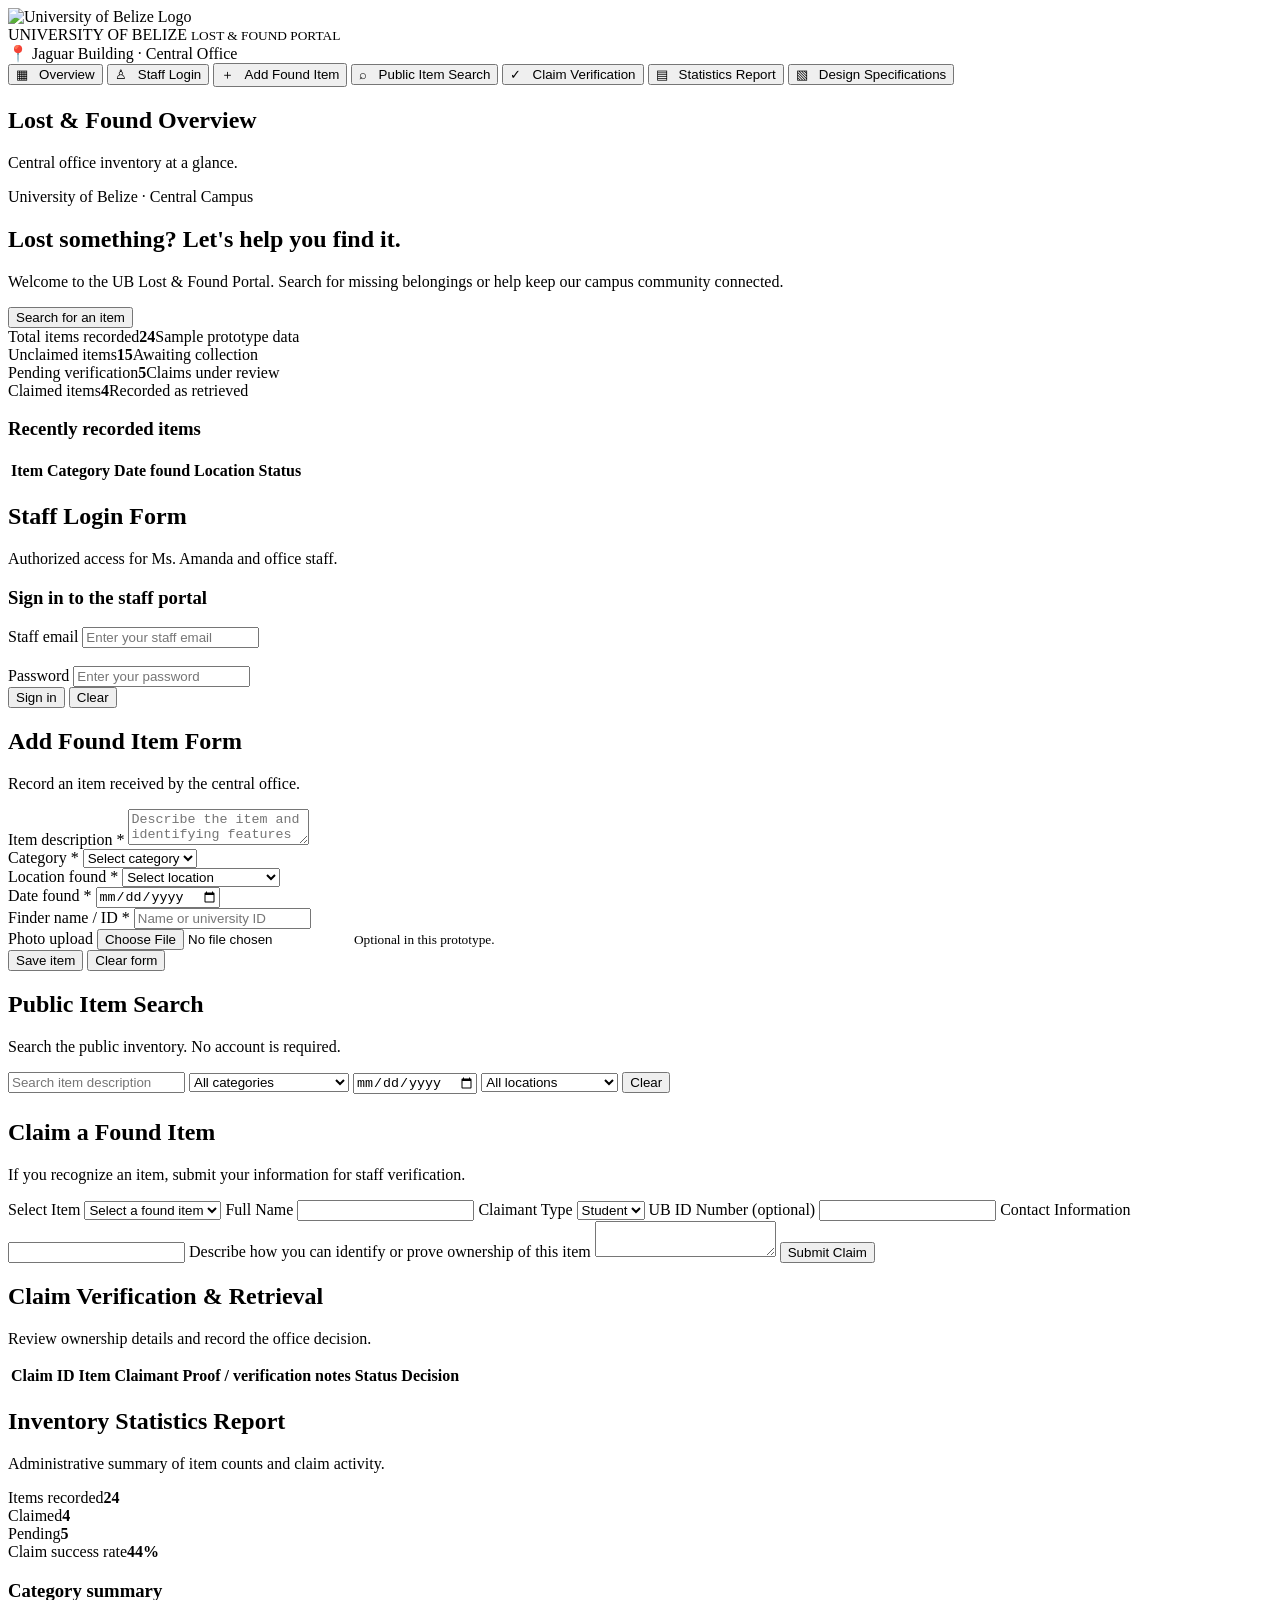
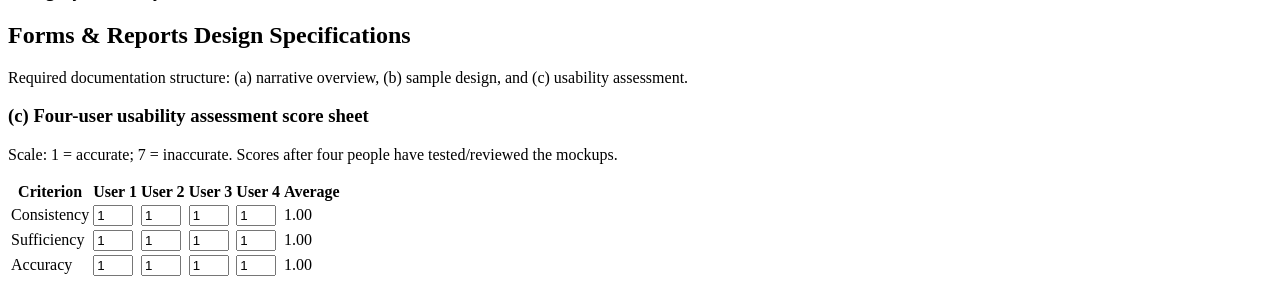
==== public/index.html @ 66f10ba2 "Add website files to public folder" ====
<!doctype html>
<html lang="en"><head><meta charset="utf-8"><meta name="viewport" content="width=device-width,initial-scale=1">
<title>UB Lost & Found</title>
</head><body>
    <link rel="stylesheet" href="css/style.css">
<header>
  <div class="brand">
    <img src="images/ub-img.jpeg"
         alt="University of Belize Logo"
         class="ub-logo">

    <div>
      UNIVERSITY OF BELIZE
      <small>LOST & FOUND PORTAL</small>
    </div>
  </div>

  <div class="header-location">
    📍 Jaguar Building · Central Office
  </div>
</header>
<div class="layout"><aside><nav>
<button class="active" data-id="overview">▦ &nbsp; Overview</button>
<button data-id="login">♙ &nbsp; Staff Login</button>
<button data-id="add">＋ &nbsp; Add Found Item</button>
<button data-id="search">⌕ &nbsp; Public Item Search</button>
<button data-id="claims">✓ &nbsp; Claim Verification</button>
<button data-id="reports">▤ &nbsp; Statistics Report</button>
<button data-id="specs">▧ &nbsp; Design Specifications</button>
</nav></aside><main>
<section class="page active" id="overview"><h1>Lost & Found Overview</h1><p class="sub">Central office inventory at a glance.</p>
    <div class="hero">
  <div>
    <div class="hero-label">University of Belize · Central Campus</div>
    <h2>Lost something? Let's help you find it.</h2>
    <p>
      Welcome to the UB Lost & Found Portal.
      Search for missing belongings or help keep
      our campus community connected.
    </p>
    <button class="primary"
      onclick="document.querySelector('[data-id=search]').click()">
      Search for an item
    </button>
  </div>
</div>
<div class="grid"><div class="stat"><span>Total items recorded</span><strong id="total">24</strong>Sample prototype data</div><div class="stat"><span>Unclaimed items</span><strong id="unclaimed">15</strong>Awaiting collection</div><div class="stat"><span>Pending verification</span><strong id="pending">5</strong>Claims under review</div><div class="stat"><span>Claimed items</span><strong id="claimed">4</strong>Recorded as retrieved</div></div>
<div class="panel"><h3>Recently recorded items</h3><table><thead><tr><th>Item</th><th>Category</th><th>Date found</th><th>Location</th><th>Status</th></tr></thead><tbody id="recent"></tbody></table></div></section>


<section class="page" id="login">
    <h1>Staff Login Form</h1>
    <p class="sub">Authorized access for Ms. Amanda and office staff.</p>

    <div class="panel" style="max-width:540px">
        <h3>Sign in to the staff portal</h3>

        <form id="loginForm">
            <label for="staffEmail">Staff email</label>
            <input
                id="staffEmail"
                type="email"
                placeholder="Enter your staff email"
                required
            >

            <br><br>

            <label for="staffPassword">Password</label>
            <input
                id="staffPassword"
                type="password"
                placeholder="Enter your password"
                required
            >

            <div class="actions">
                <button type="submit" class="primary">Sign in</button>
                <button type="reset" class="light">Clear</button>
            </div>

            <p id="loginMsg" class="sub"></p>
        </form>

        <div id="staffSession" hidden>
            <p id="staffWelcome" class="sub"></p>
            <button type="button" id="logoutBtn" class="light">
                Log Out
            </button>
        </div>
    </div>
</section>


<section class="page" id="add">
    <h1>Add Found Item Form</h1>
    <p class="sub">Record an item received by the central office.</p>

    <div class="panel">
        <form id="itemForm">
            <div class="fields">
                <div class="full">
                    <label for="desc">Item description *</label>
                    <textarea id="desc" required maxlength="500"
                        placeholder="Describe the item and identifying features"></textarea>
                </div>

                <div>
                    <label for="cat">Category *</label>
                    <select id="cat" required>
                        <option value="">Select category</option>
                        <option>Electronics</option>
                        <option>Bags</option>
                        <option>Books</option>
                        <option>Clothing</option>
                        <option>Accessories</option>
                        <option>Other</option>
                    </select>
                </div>

                <div>
                    <label for="loc">Location found *</label>
                    <select id="loc" required>
                        <option value="">Select location</option>
                        <option>Jaguar Building</option>
                        <option>Library</option>
                        <option>Student Center</option>
                        <option>Faculty of Education</option>
                        <option>Administration Building</option>
                        <option>Other</option>
                    </select>
                </div>

                <div>
                    <label for="date">Date found *</label>
                    <input id="date" type="date" required>
                </div>

                <div>
                    <label for="finder">Finder name / ID *</label>
                    <input id="finder" maxlength="200" required
                        placeholder="Name or university ID">
                </div>

                <div class="full">
                    <label for="photo">Photo upload</label>
                    <input id="photo" type="file" accept="image/*">
                    <small>Optional in this prototype.</small>
                </div>
            </div>

            <div class="actions">
                <button type="submit" class="primary">Save item</button>
                <button type="reset" class="light">Clear form</button>
            </div>

            <p id="formmsg"></p>
        </form>
    </div>
</section>

<section class="page" id="search">
    <h1>Public Item Search</h1>
    <p class="sub">Search the public inventory. No account is required.</p>

    <div class="filters">
        <input id="q" placeholder="Search item description" oninput="drawSearch()">

        <select id="fc" onchange="drawSearch()">
            <option value="">All categories</option>
            <option>Electronics</option>
            <option>Books & Stationery</option>
            <option>Clothing & Accessories</option>
            <option>Personal Items</option>
            <option>Other</option>
        </select>

        <input id="fd" type="date" onchange="drawSearch()">

        <select id="fl" onchange="drawSearch()">
            <option value="">All locations</option>
            <option>Jaguar Building</option>
            <option>Library</option>
            <option>Classroom</option>
            <option>Cafeteria</option>
            <option>Other campus area</option>
        </select>

        <button class="light" onclick="q.value=fc.value=fd.value=fl.value='';drawSearch()">Clear</button>
    </div>

    <div class="cards" id="results"></div>

    <div class="panel" style="margin-top:25px;">
        <h2>Claim a Found Item</h2>
        <p class="sub">If you recognize an item, submit your information for staff verification.</p>

        <form id="claimForm">
            <label for="claimItem">Select Item</label>
            <select id="claimItem" required>
                <option value="">Select a found item</option>
            </select>

            <label for="claimName">Full Name</label>
            <input id="claimName" maxlength="100" required>

            <label for="claimType">Claimant Type</label>
            <select id="claimType" required>
                <option value="Student">Student</option>
                <option value="Faculty">Faculty</option>
                <option value="Staff">Staff</option>
            </select>

            <label for="claimID">UB ID Number (optional)</label>
            <input id="claimID" maxlength="10">

            <label for="claimContact">Contact Information</label>
            <input id="claimContact" maxlength="100" required>

            <label for="claimProof">Describe how you can identify or prove ownership of this item</label>
            <textarea id="claimProof" maxlength="500" required></textarea>

            <button type="submit" class="primary">Submit Claim</button>
            <p id="claimMessage" role="status"></p>
        </form>
    </div>
</section>
<section class="page" id="claims"><h1>Claim Verification & Retrieval</h1><p class="sub">Review ownership details and record the office decision.</p><div class="panel"><table><thead><tr><th>Claim ID</th><th>Item</th><th>Claimant</th><th>Proof / verification notes</th><th>Status</th><th>Decision</th></tr></thead><tbody id="claimrows"></tbody></table></div></section>
<section class="page" id="reports"><h1>Inventory Statistics Report</h1><p class="sub">Administrative summary of item counts and claim activity.</p><div class="grid"><div class="stat"><span>Items recorded</span><strong id="rtotal">24</strong></div><div class="stat"><span>Claimed</span><strong id="rclaimed">4</strong></div><div class="stat"><span>Pending</span><strong id="rpending">5</strong></div><div class="stat"><span>Claim success rate</span><strong id="rate">44%</strong></div></div><div class="panel"><h3>Category summary</h3><div id="bars"></div></div></section>
<section class="page" id="specs"><h1>Forms & Reports Design Specifications</h1><p class="sub">Required documentation structure: (a) narrative overview, (b) sample design, and (c) usability assessment.</p><div class="specgrid" id="specgrid"></div><div class="panel" style="margin-top:15px"><h3>(c) Four-user usability assessment score sheet</h3><p>Scale: 1 = accurate; 7 = inaccurate. Scores after four people have tested/reviewed the mockups.</p><table><thead><tr><th>Criterion</th><th>User 1</th><th>User 2</th><th>User 3</th><th>User 4</th><th>Average</th></tr></thead><tbody>
<tr><td>Consistency</td><td><input class="score" data-r="0" type="number" min="1" max="7" value="1"></td><td><input class="score" data-r="0" type="number" min="1" max="7" value="1"></td><td><input class="score" data-r="0" type="number" min="1" max="7" value="1"></td><td><input class="score" data-r="0" type="number" min="1" max="7" value="1"></td><td id="avg0">1.00</td></tr>
<tr><td>Sufficiency</td><td><input class="score" data-r="1" type="number" min="1" max="7" value="1"></td><td><input class="score" data-r="1" type="number" min="1" max="7" value="1"></td><td><input class="score" data-r="1" type="number" min="1" max="7" value="1"></td><td><input class="score" data-r="1" type="number" min="1" max="7" value="1"></td><td id="avg1">1.00</td></tr>
<tr><td>Accuracy</td><td><input class="score" data-r="2" type="number" min="1" max="7" value="1"></td><td><input class="score" data-r="2" type="number" min="1" max="7" value="1"></td><td><input class="score" data-r="2" type="number" min="1" max="7" value="1"></td><td><input class="score" data-r="2" type="number" min="1" max="7" value="1"></td><td id="avg2">1.00</td></tr></tbody></table></div></section>
</main></div>
<script src="js/app.js"></script>
</body></html>
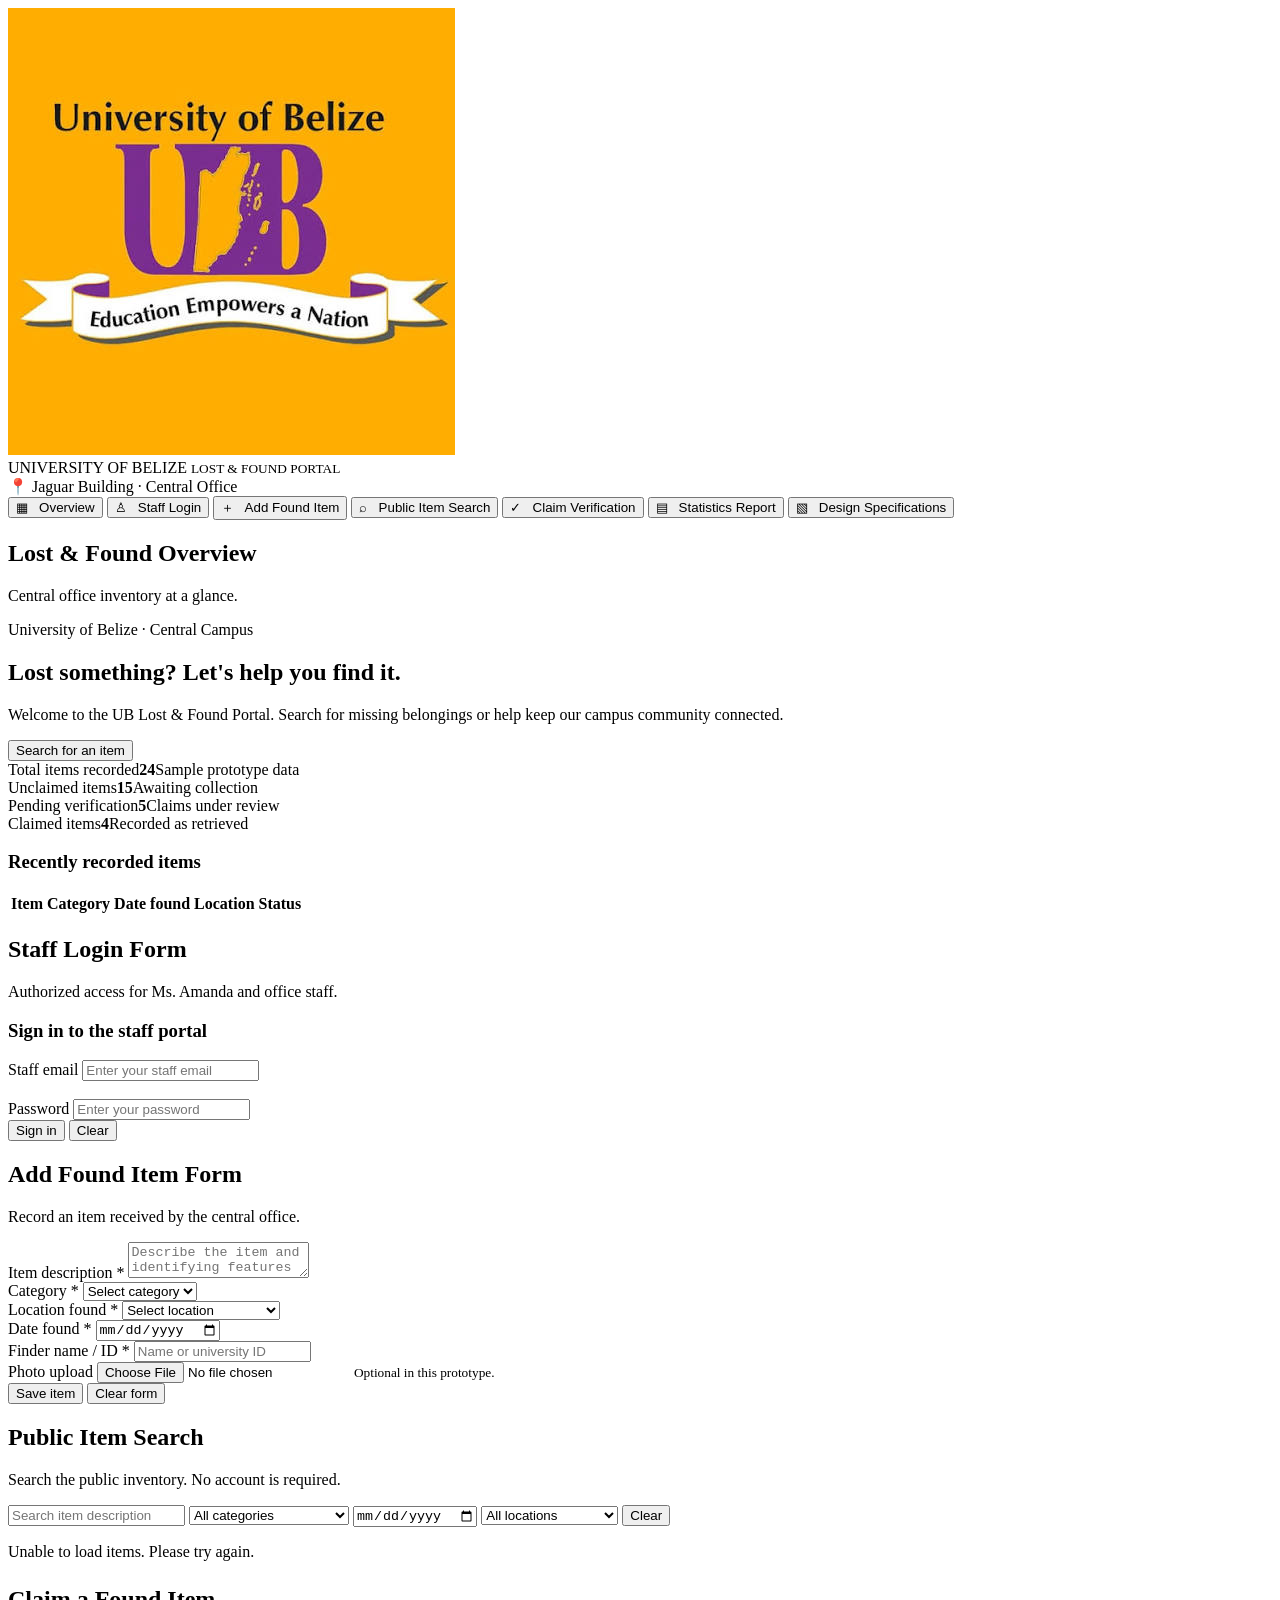
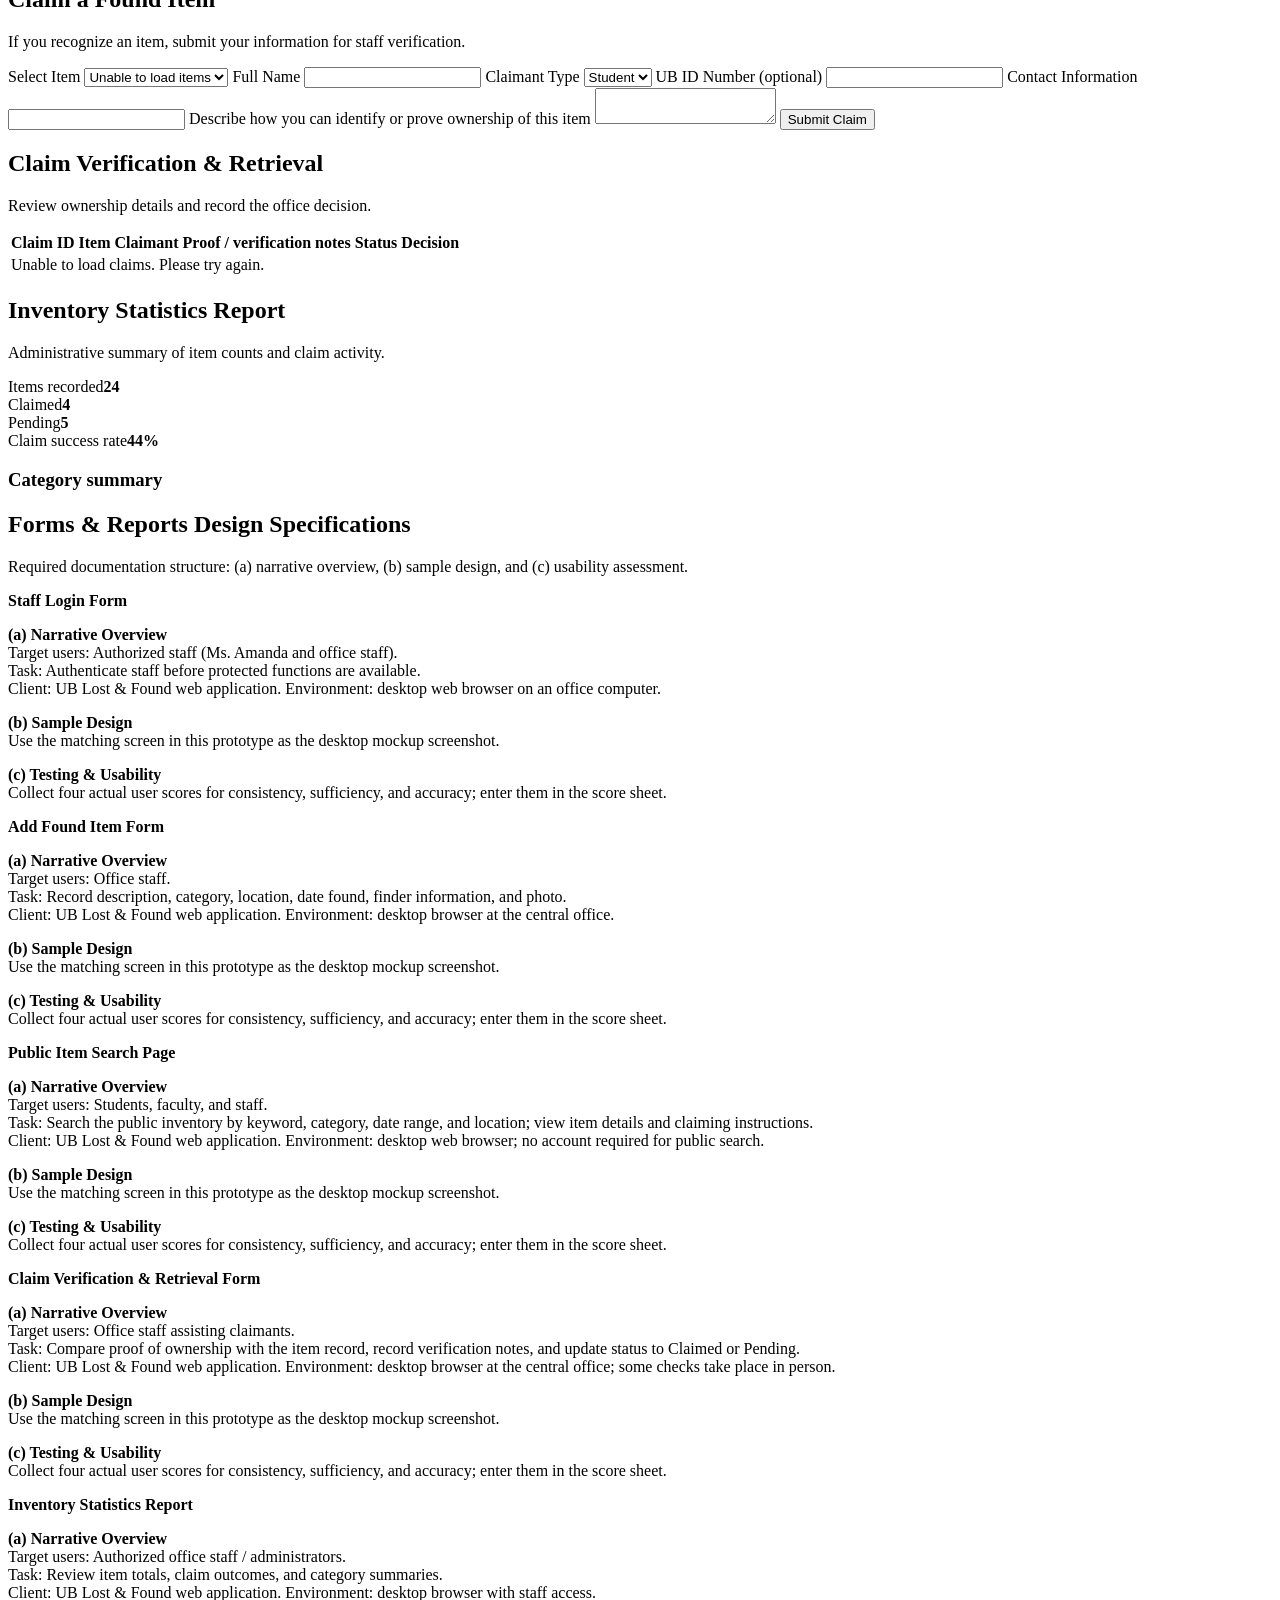
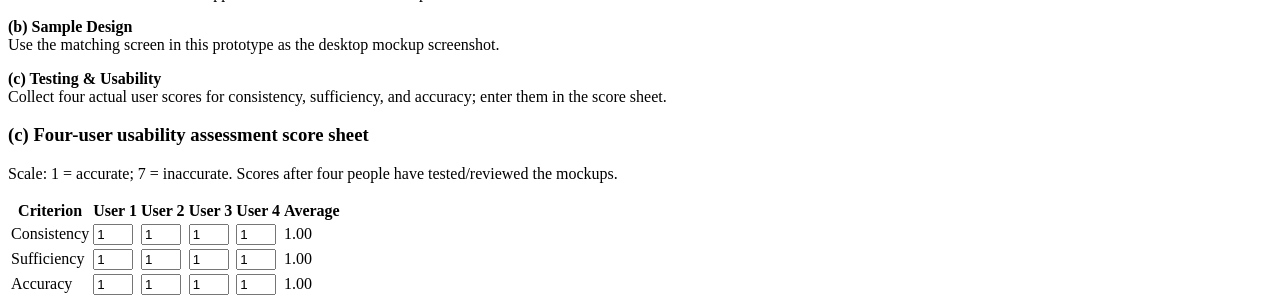
==== commit cd5b3a3d: "Update stylesheet link path in index.html" ====
--- a/public/index.html
+++ b/public/index.html
@@ -2,7 +2,7 @@
 <html lang="en"><head><meta charset="utf-8"><meta name="viewport" content="width=device-width,initial-scale=1">
 <title>UB Lost & Found</title>
 </head><body>
-    <link rel="stylesheet" href="css/style.css">
+     <link rel="stylesheet" href="/style.css">
 <header>
   <div class="brand">
     <img src="images/ub-img.jpeg"
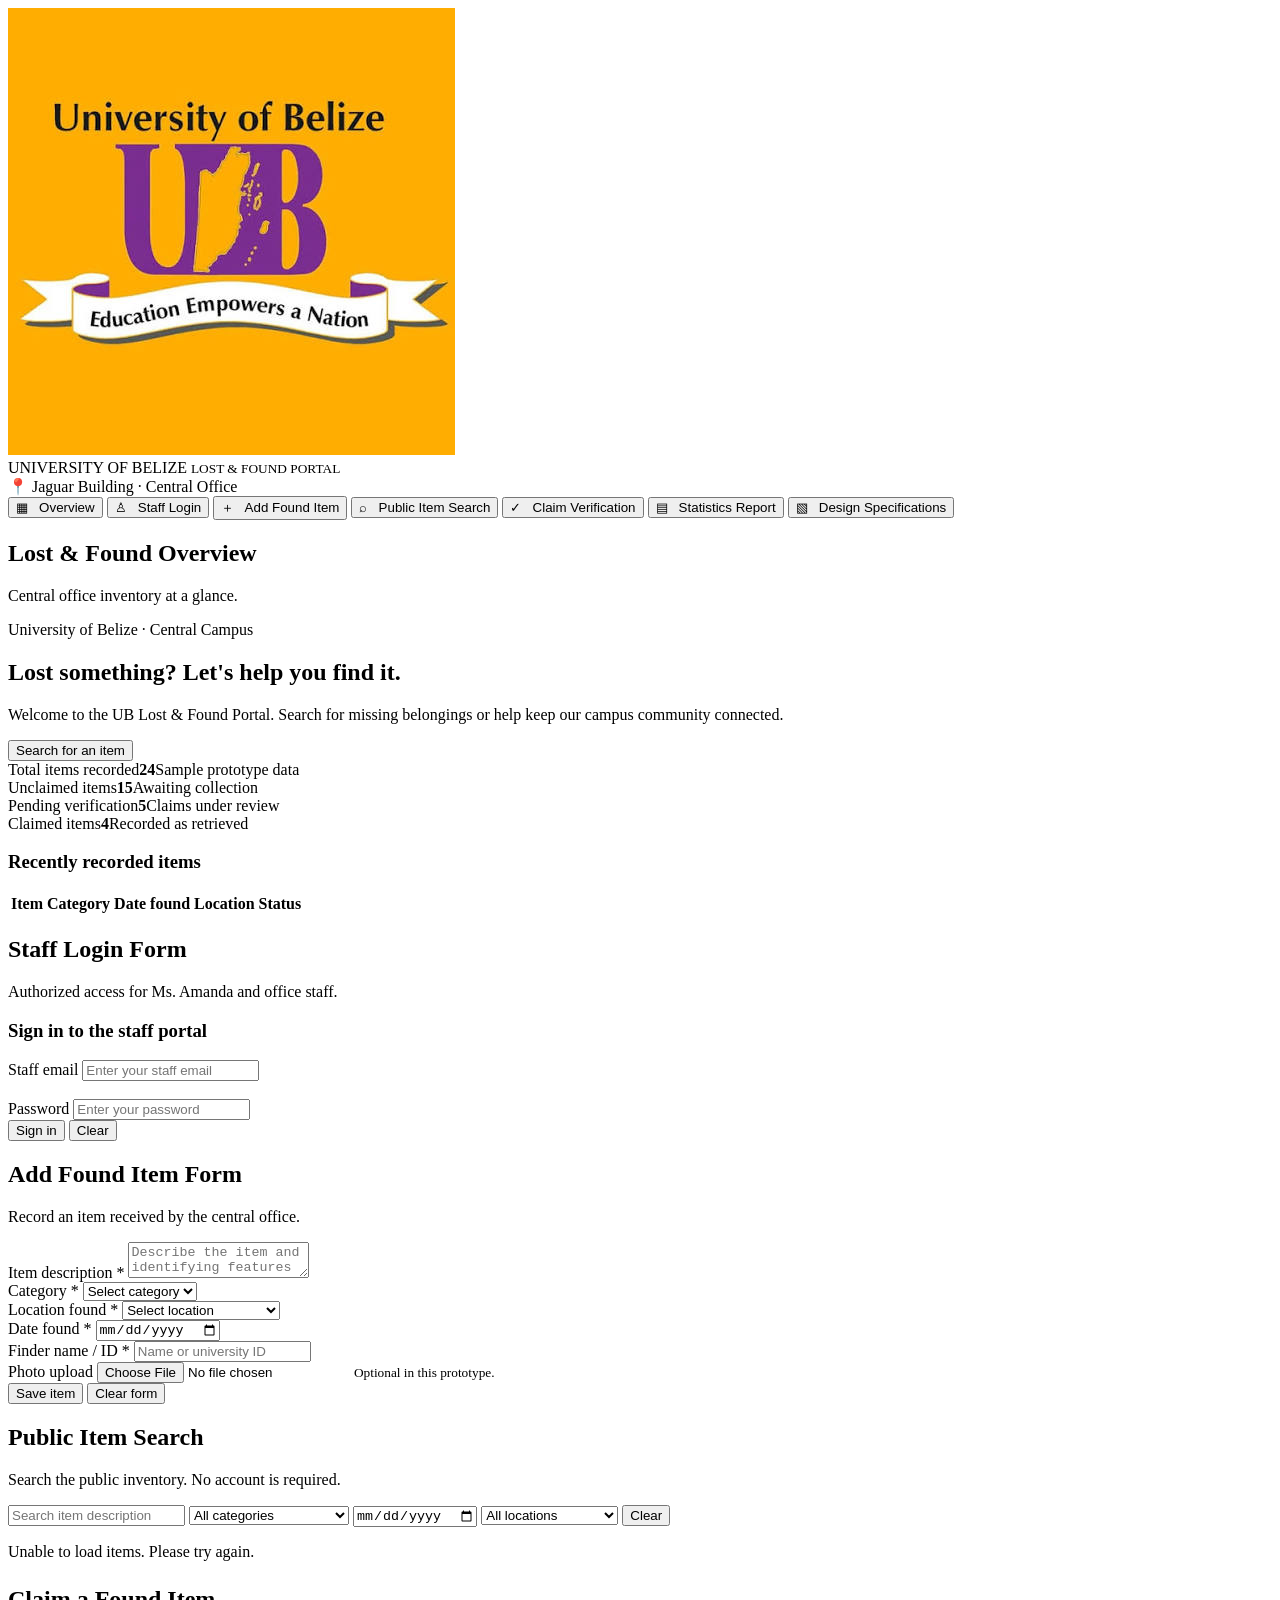
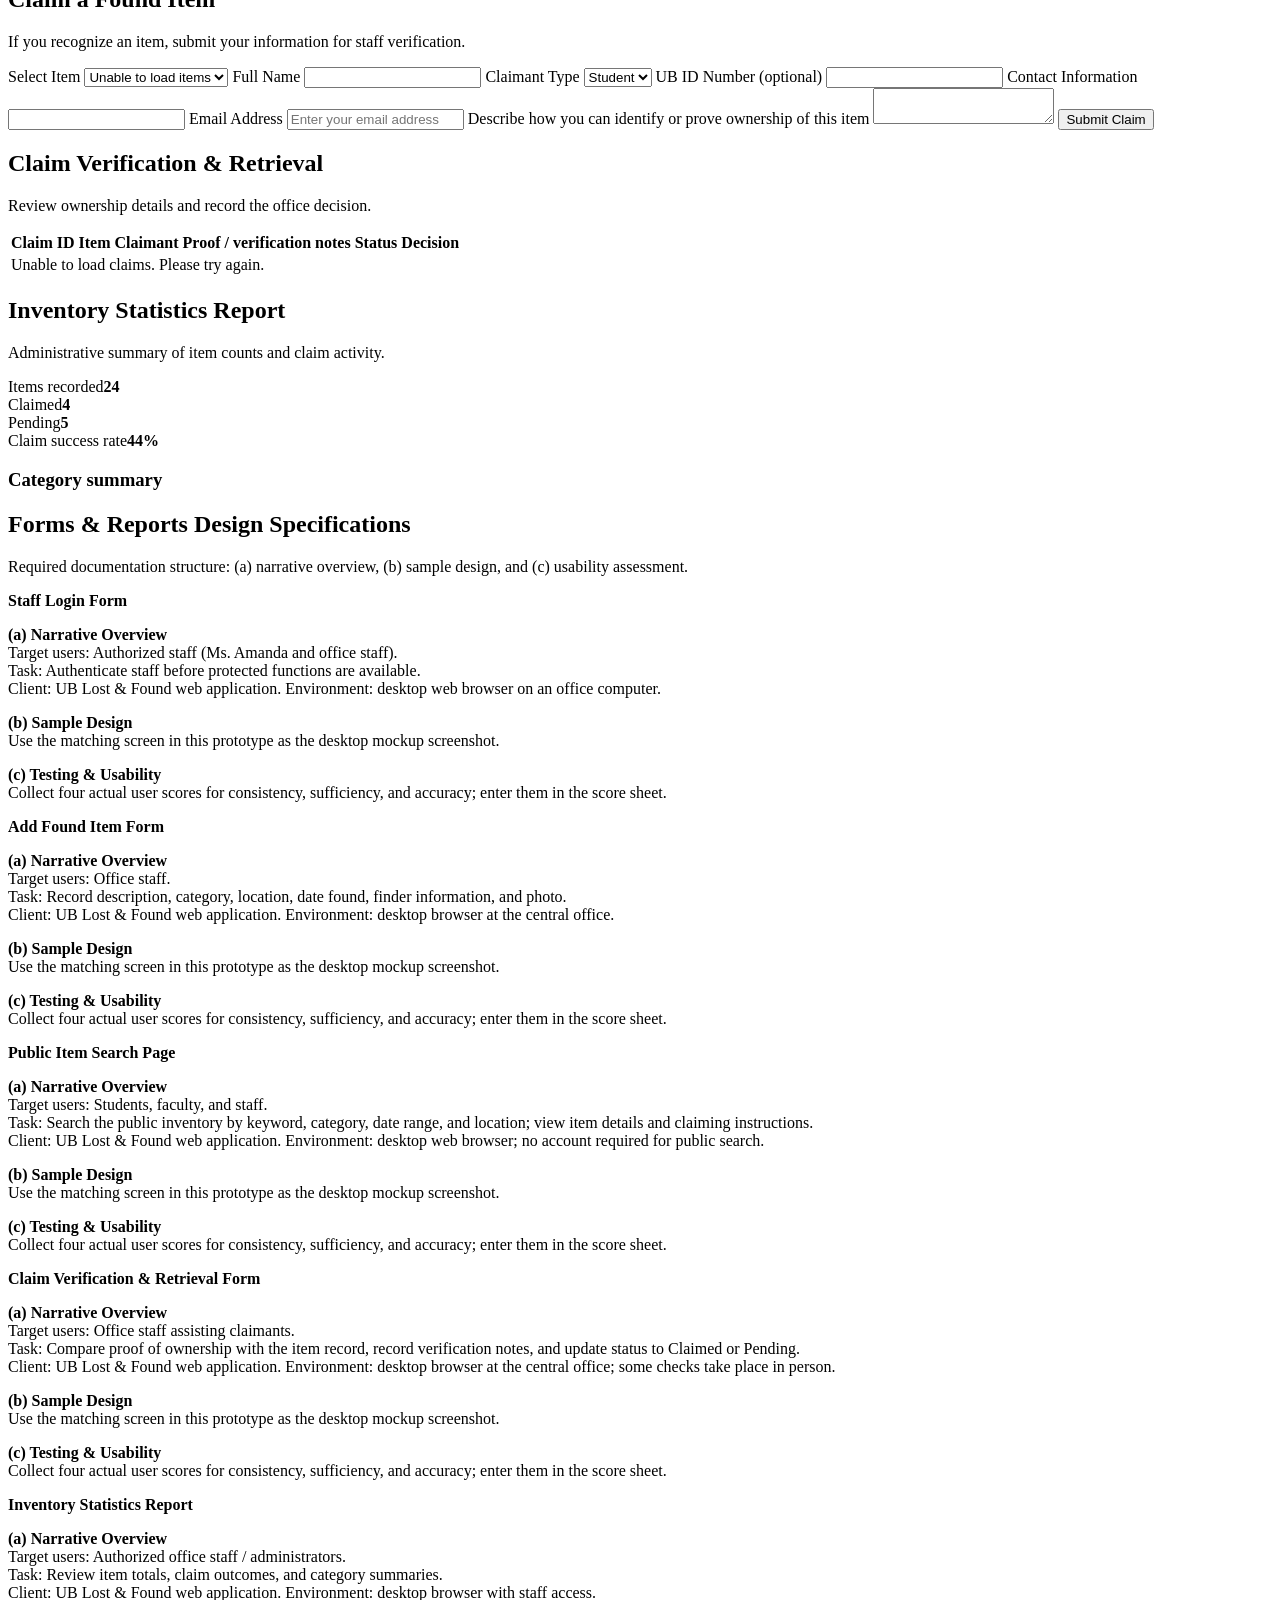
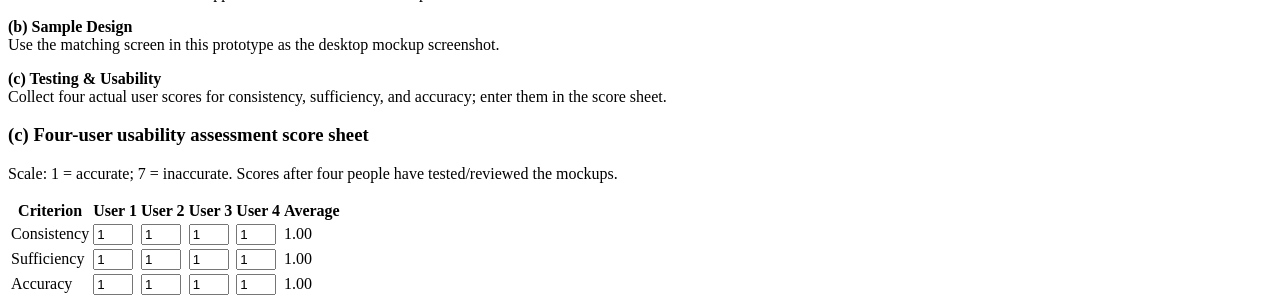
==== commit fc916714: "Update index.html" ====
--- a/public/index.html
+++ b/public/index.html
@@ -216,6 +216,15 @@
 
             <label for="claimContact">Contact Information</label>
             <input id="claimContact" maxlength="100" required>
+            
+             <label for="claimEmail">Email Address</label>
+<input
+    id="claimEmail"
+    type="email"
+    maxlength="100"
+    placeholder="Enter your email address"
+    required
+>
 
             <label for="claimProof">Describe how you can identify or prove ownership of this item</label>
             <textarea id="claimProof" maxlength="500" required></textarea>
